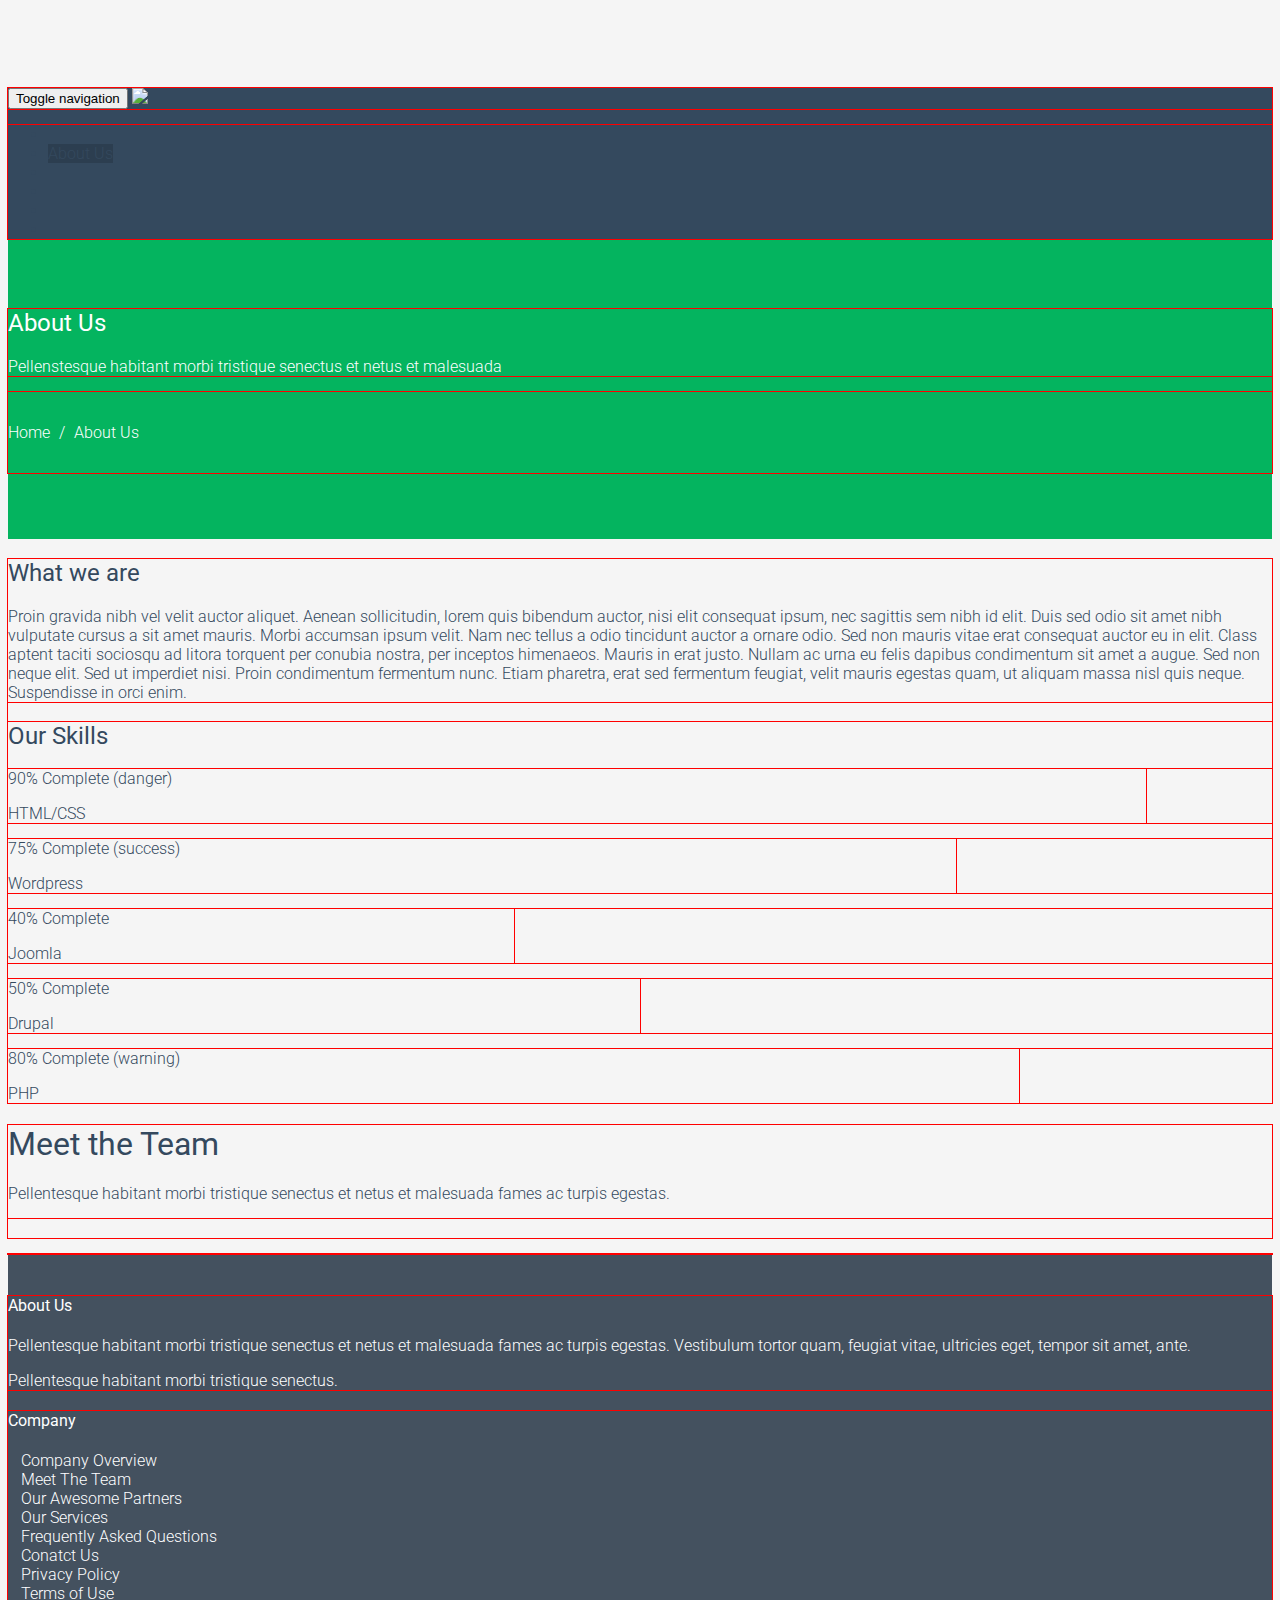
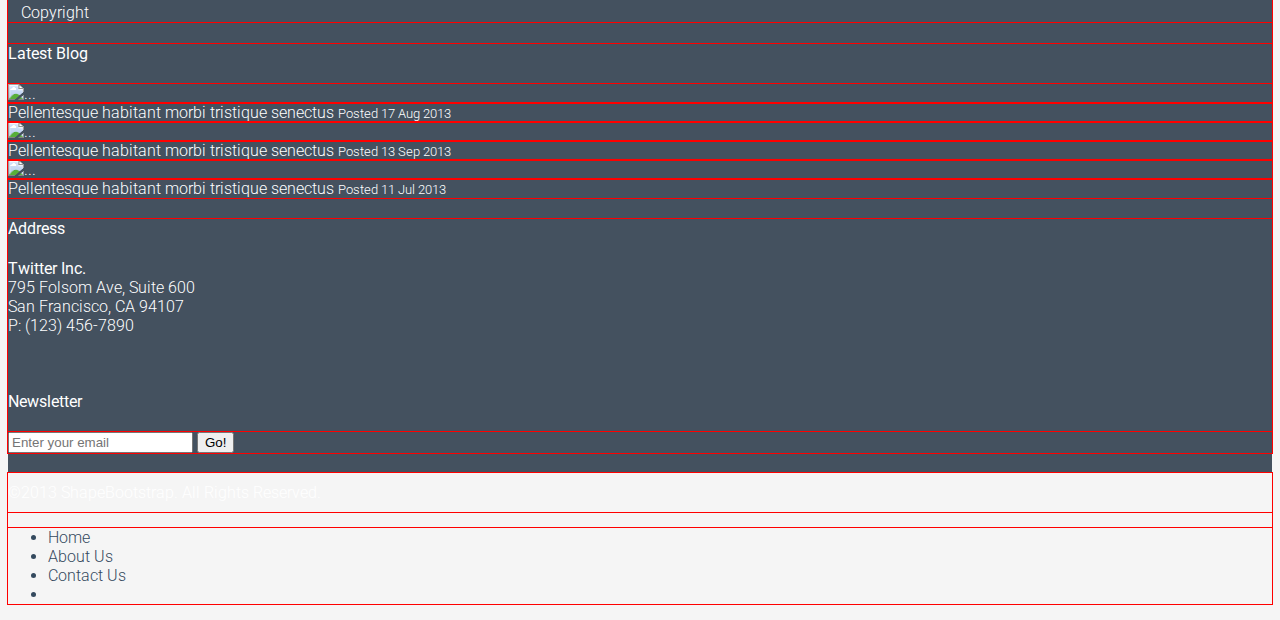
==== about-us.html @ ade77845 "avance about us" ====
<!DOCTYPE html>
<html lang="en">
<head>
    <meta charset="utf-8">
    <meta name="viewport" content="width=device-width, initial-scale=1.0">
    <meta name="description" content="">
    <meta name="author" content="">
    <title>About Us | Flat Theme</title>
    <link href="css/bootstrap.min.css" rel="stylesheet">
    <link href="css/font-awesome.min.css" rel="stylesheet">
    <link href="css/animate.css" rel="stylesheet">
    <link href="css/main.css" rel="stylesheet">
    <!--[if lt IE 9]>
    <script src="js/html5shiv.js"></script>
    <script src="js/respond.min.js"></script>
    <![endif]-->       
    <link rel="shortcut icon" href="images/ico/favicon.ico">
    <link rel="apple-touch-icon-precomposed" sizes="144x144" href="images/ico/apple-touch-icon-144-precomposed.png">
    <link rel="apple-touch-icon-precomposed" sizes="114x114" href="images/ico/apple-touch-icon-114-precomposed.png">
    <link rel="apple-touch-icon-precomposed" sizes="72x72" href="images/ico/apple-touch-icon-72-precomposed.png">
    <link rel="apple-touch-icon-precomposed" href="images/ico/apple-touch-icon-57-precomposed.png">
</head><!--/head-->
<body>
    <!--HEADER-->
    <header class="navbar navbar-inverse navbar-fixed-top">
      <div class="container">
        <div class="navbar-header">
          <button type="button" class="navbar-toggle" data-toggle="collapse" data-target=".navbar-collapse">
            <span class="sr-only">Toggle navigation</span>
            <span class="icon-bar"></span>
            <span class="icon-bar"></span>
            <span class="icon-bar"></span>
          </button>
          <a class="navbar-brand" href="index.html"><img src="images/logo.png" alt="logo"></a>
        </div>
        <div class="collapse navbar-collapse">
          <ul class="nav navbar-nav navbar-right">
            <li><a href="index.html">Home</a></li>
            <li class="active"><a href="about-us.html">About Us</a></li>
            <li><a href="services.html">Services</a></li>
            <li><a href="portfolio.html">Portfolio</a></li>
            <li><a href="blog.html">Blog</a></li>
            <li><a href="contact-us.html">Contact</a></li>
          </ul>
        </div>
      </div>
    </header>
<!--END HEADER-->

   <!--BANNER-->
   <section class="banner">
     <div class="container">
         <div class="row">

          <div class="col-md-6">
               <h2>About Us</h2>
               <p>Pellenstesque habitant morbi tristique senectus et netus et malesuada</p>
          </div>
          <div class="col-md-6">
              <ul class="list-banner pull-right">
                  <li><a href="index.html">Home</a></li>
                  <li class="active"><a href="about-us.html">About Us</a></li>
              </ul>
          </div>
         </div>
     </div>
   </section><!--end banner-->

     <!--CONTENT-->
      <section class="content">
       <div class="container">
           <div class="row">
               <div class="col-md-6 col-sm-12">
                   <h2>What we are</h2>
                <p>Proin gravida nibh vel velit auctor aliquet. Aenean sollicitudin, lorem quis bibendum auctor, nisi elit consequat ipsum, nec sagittis sem nibh id elit. Duis sed odio sit amet nibh vulputate cursus a sit amet mauris. Morbi accumsan ipsum velit. Nam nec tellus a odio tincidunt auctor a ornare odio. Sed non  mauris vitae erat consequat auctor eu in elit. Class aptent taciti sociosqu ad litora torquent per conubia nostra, per inceptos himenaeos. Mauris in erat justo. Nullam ac urna eu felis dapibus condimentum sit amet a augue. Sed non neque elit. Sed ut imperdiet nisi. Proin condimentum fermentum nunc. Etiam pharetra, erat sed fermentum feugiat, velit mauris egestas quam, ut aliquam massa nisl quis neque. Suspendisse in orci enim.</p>
               </div>
               <div class="col-md-6 col-sm-12">
                   <h2>Our Skills</h2>

                    <div class="progress">
                      <div class="progress-bar progress-bar-danger" role="progressbar" aria-valuenow="80" aria-valuemin="0" aria-valuemax="100" style="width: 90%">
                        <span class="sr-only">90% Complete (danger)</span>
                        <p>HTML/CSS</p>
                      </div>
                    </div>
                   <div class="progress">
                      <div class="progress-bar progress-bar-success" role="progressbar" aria-valuenow="40" aria-valuemin="0" aria-valuemax="100" style="width: 75%">
                        <span class="sr-only">75% Complete (success)</span>
                        <p>Wordpress</p>
                      </div>
                    </div>
                    <div class="progress">
                      <div class="progress-bar progress-bar-primary" role="progressbar" aria-valuenow="20" aria-valuemin="0" aria-valuemax="100" style="width: 40%">
                        <span class="sr-only">40% Complete</span>
                        <p>Joomla</p>
                      </div>
                    </div>
                    <div class="progress">
                      <div class="progress-bar progress-bar-info" role="progressbar" aria-valuenow="20" aria-valuemin="0" aria-valuemax="100" style="width: 50%">
                        <span class="sr-only">50% Complete</span>
                        <p>Drupal</p>
                      </div>
                    </div>
                    <div class="progress">
                      <div class="progress-bar progress-bar-warning" role="progressbar" aria-valuenow="60" aria-valuemin="0" aria-valuemax="100" style="width: 80%">
                        <span class="sr-only">80% Complete (warning)</span>
                        <p>PHP</p>
                      </div>
                    </div>

               </div>
           </div>
       </div>
   </section><!--end section content-->

   <section class="team text-center">
       <div class="container">
           <h1 class="text-center">Meet the Team</h1>
            <p class="text-center">Pellentesque habitant morbi tristique senectus et netus et malesuada fames ac turpis egestas.</p>
            <div class="row">
                <div class="col-sm-3">
                   <div class="team-image">
                        <img class="img-responsive img-thumbnail img-circle" src="images/team-member.jpg" alt="">

                   </div>
                   <p></p>
                   <div class="social-icons">

                   </div>

                </div>
                <div class="col-sm-3"></div>
                <div class="col-sm-3"></div>
                <div class="col-sm-3"></div>
            </div>
        </div>
   </section>

   <!--MORE INFORMATION-->
    <section class="more-information">
       <div class="container">
           <div class="row">

                <div class="col-md-3 col-sm-12">
                    <h4>About Us</h4>
                    <p>Pellentesque habitant morbi tristique senectus et netus et malesuada fames ac turpis egestas. Vestibulum tortor quam, feugiat vitae, ultricies eget, tempor sit amet, ante.</p>
                    <p>Pellentesque habitant morbi tristique senectus.</p>
                </div><!--end col-md-3-->

                <div class="col-md-3 col-sm-12">
                    <h4>Company</h4>
                   <ul class="arrow">
                    <li><a href="#"> Company Overview</a></li>
                    <li><a href="#"> Meet The Team</a></li>
                    <li><a href="#"> Our Awesome Partners</a></li>
                    <li><a href="#"> Our Services</a></li>
                    <li><a href="#"> Frequently Asked Questions</a></li>
                    <li><a href="#"> Conatct Us</a></li>
                    <li><a href="#"> Privacy Policy</a></li>
                    <li><a href="#"> Terms of Use</a></li>
                    <li><a href="#"> Copyright</a></li>
                  </ul>
                </div><!--end col-md-3-->
                <div class="col-md-3 col-sm-12">
                    <h4>Latest Blog</h4>
                    <div class="media">
                      <div class="pull-left">
                        <a href="#">
                          <img class="media-object" src="images/blog/thumb1.jpg" alt="...">
                        </a>
                      </div>
                      <div class="media-body">
                        <span class="media-heading"><a href="#">Pellentesque habitant morbi tristique senectus</a></span>
                        <small class="muted">Posted 17 Aug 2013</small>
                      </div>
                    </div>

                    <div class="media">
                      <div class="pull-left">
                        <a href="#">
                          <img class="media-object" src="images/blog/thumb2.jpg" alt="...">
                        </a>
                      </div>
                      <div class="media-body">
                        <span class="media-heading"><a href="#">Pellentesque habitant morbi tristique senectus</a></span>
                        <small class="muted">Posted 13 Sep 2013</small>
                      </div>
                    </div>

                    <div class="media">
                      <div class="pull-left">
                        <a href="#">
                          <img class="media-object" src="images/blog/thumb3.jpg" alt="...">
                        </a>
                      </div>
                      <div class="media-body">
                        <span class="media-heading"><a href="#">Pellentesque habitant morbi tristique senectus</a></span>
                        <small class="muted">Posted 11 Jul 2013</small>
                      </div>
                    </div>
                </div><!--end col-md-3-->
                <div class="col-md-3 col-sm-12">
                    <h4>Address</h4>
                    <p><b>Twitter Inc.</b><br>
                        795 Folsom Ave, Suite 600<br>
                        San Francisco, CA 94107<br>
                        P: (123) 456-7890
                    </p>
                    <br>
                    <h4>Newsletter</h4>
                    <form role="form">
                        <div class="input-group">
                            <input type="text" class="form-control" placeholder="Enter your email">
                            <span class="input-group-btn">
                              <button class="btn btn-danger" type="button">Go!</button>
                            </span>
                        </div>
                    </form>
                </div><!--end col-md-3-->
           </div>
       </div>
    </section>

    <footer class="navbar-inverse">
          <div class="container">
              <div class="row">
                  <div class="col-md-6">


                       &copy;2013 <a target="_blank" href="http://shapebootstrap.net/" title="Free Twitter Bootstrap WordPress Themes and HTML templates">ShapeBootstrap</a>. All Rights Reserved.

                  </div>
                  <div class="col-md-6">
                      <nav >
                          <ul class="list-footer nav navbar-nav navbar-right">
                              <li><a href="index.html">Home</a></li>
                              <li><a href="about-us.html">About Us</a></li>
                              <li><a href="contact-us.html">Contact Us</a></li>
                              <li><a id="gototop" class="gototop" href="#"><i class="icon-chevron-up"></i></a></li><!--#gototop-->

                          </ul>
                      </nav>
                  </div>
              </div>
          </div>
    </footer>


    <script src="js/jquery.js"></script>
    <script src="js/bootstrap.min.js"></script>
    <script src="js/main.js"></script>
</body>
</html>
---- css/main.css ----
@import url(http://fonts.googleapis.com/css?family=Roboto:400,700,300);
div{outline: 1px solid red}
.clearfix {
  *zoom: 1;
}

.clearfix:before,
.clearfix:after {
  display: table;
  content: "";
  line-height: 0;
}
.clearfix:after {
  clear: both;
}


body {
  padding-top: 80px;
  color: #34495e;
  background: #f5f5f5;
  font-family: 'Roboto', sans-serif;
  font-weight: 300;
}
h1,
h2,
h3,
h4,
h5,
h6 {
  font-family: 'Roboto', sans-serif;
  font-weight: 400;
}
a {
    text-decoration: none;
  color: inherit;/*#34495e;*/
  -webkit-transition: 300ms;
  -moz-transition: 300ms;
  -o-transition: 300ms;
  transition: 300ms;
}

/****====Hero-section====****/
#hero-section{
    background: url(../images/slider/bg1.jpg);
    margin-top: 0;
    height: 600px;

}
/**==more-information==**/
.more-information{
    background: rgba(33, 49, 65, 0.84);
    color: #fff;
    padding: 20px 0;
}
.more-information a{
    color: inherit;
}
ul.arrow{
    list-style: none;
    padding: 0;
    margin: 0;
}
ul.arrow li::before {
  font-family: FontAwesome;
  font-size: 11px;
  content: "\f105";
}
/***==Footer==***/
footer .col-md-6:first-child{
    color: #fff;
    padding: 10px 0;
}

footer a{
    color: inherit;

}

/*HEADER*/
.navbar {
    background-color: #34495e;
    border-color: #34495e;
    border-width:7px 0px;
    margin-bottom: 0;
}
.navigation {
    position: absolute;
    width: 1px;
    height: 1px;
    padding: 0;
    margin: -1px;
    overflow: hidden;
    clip: rect(0,0,0,0);
    border: 0;
}


.navbar-inverse .navbar-nav>.active>a, .navbar-inverse .navbar-nav>.active>a:hover, .navbar-inverse .navbar-nav>.active>a:focus{
	background: #2c3e50;
}
.no-margin{
	background: url("../images/slider/bg1.jpg") no-repeat ;
	background-size: cover;
	background-position: bottom center;
    height: 667px;
	top: auto;
    position: relative;
    margin-top: -15px;
    padding-top: 0;
}

.imagen{
    padding: 150px 90px ;
}

/**banner***/
.banner{
    background:#04b45f;
    color: #fff;
    margin-top: -16px;
    padding: 50px 0;
}
.list-banner{
    list-style: none;
    padding: 31px 0;
}
.list-banner li{
    display: inline-block;
}
.list-banner li+li:before{padding:0 5px;content:"/\00a0"}

/**team***/
.team-image img{
    border-radius: 100%;
}
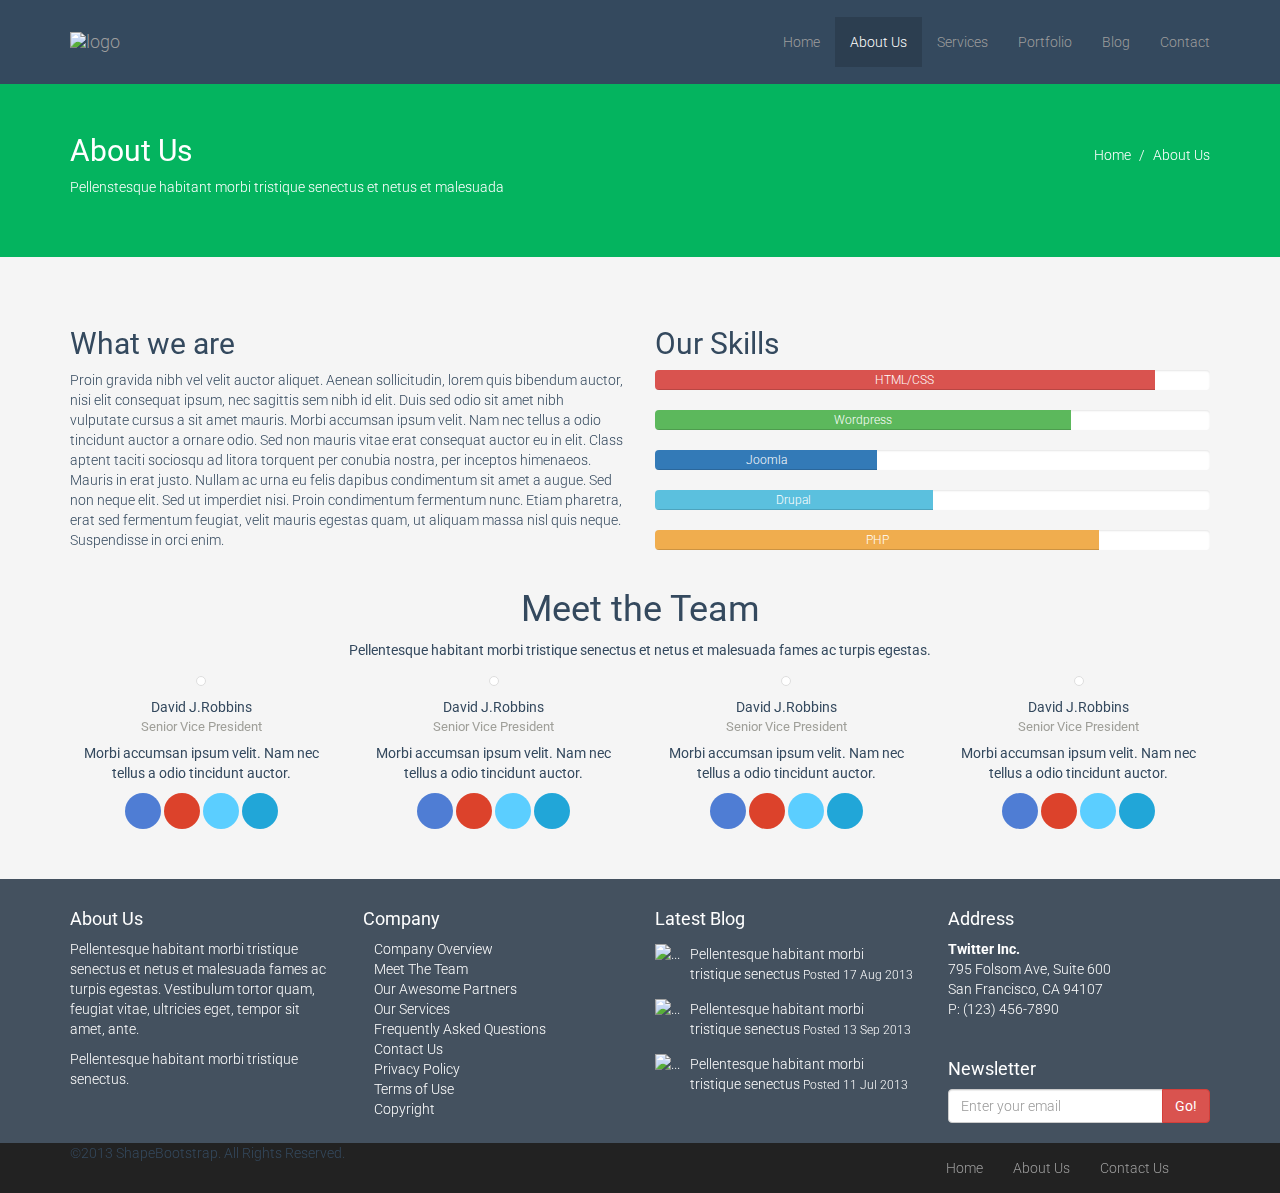
==== commit 1a9a78ff: "Merge branch 'master' of https://github.com/annabeth/Flat-Theme" ====
--- a/about-us.html
+++ b/about-us.html
@@ -66,8 +66,8 @@
      </div>
    </section><!--end banner-->
 
-     <!--CONTENT-->
-      <section class="content">
+    <!--CONTENT-->
+    <section class="content">
        <div class="container">
            <div class="row">
                <div class="col-md-6 col-sm-12">
@@ -109,33 +109,89 @@
                     </div>
 
                </div>
-           </div>
-       </div>
-   </section><!--end section content-->
-
-   <section class="team text-center">
-       <div class="container">
+
+           </div><!--end row-->
+
+         <!--TEAM-->
+         <div class="team text-center">
+       
            <h1 class="text-center">Meet the Team</h1>
             <p class="text-center">Pellentesque habitant morbi tristique senectus et netus et malesuada fames ac turpis egestas.</p>
             <div class="row">
                 <div class="col-sm-3">
+
                    <div class="team-image">
                         <img class="img-responsive img-thumbnail img-circle" src="images/team-member.jpg" alt="">
 
                    </div>
-                   <p></p>
+
+                   <h5>David J.Robbins<br>
+                   <small class="cargo">Senior
+                   Vice President</small></h5>
+                   <p>Morbi accumsan ipsum velit. Nam nec <br>tellus a odio tincidunt auctor.</p>
                    <div class="social-icons">
-
+                      <a class="btn social facebook" href="#"><i class="icon-facebook"></i></a>
+                      <a class="btn social google-plus" href="#"><i class="icon-google-plus"></i></a>
+                      <a class="btn social twitter" href="#"><i class="icon-twitter"></i></a>
+                      <a class="btn social linkedin" href="#"><i class="icon-linkedin"></i></a>
                    </div>
 
                 </div>
-                <div class="col-sm-3"></div>
-                <div class="col-sm-3"></div>
-                <div class="col-sm-3"></div>
-            </div>
-        </div>
-   </section>
-
+                <div class="col-sm-3 col-xs-6">
+                    <div class="team-image">
+                        <img class="img-responsive img-thumbnail img-circle" src="images/team-member.jpg" alt="">
+
+                   </div>
+                   <h5>David J.Robbins<br>
+                   <small class="cargo">Senior
+                   Vice President</small></h5>
+                   <p>Morbi accumsan ipsum velit. Nam nec <br>tellus a odio tincidunt auctor.</p>
+                   <div class="social-icons">
+                      <a class="btn social facebook" href="#"><i class="icon-facebook"></i></a>
+                      <a class="btn social google-plus" href="#"><i class="icon-google-plus"></i></a>
+                      <a class="btn social twitter" href="#"><i class="icon-twitter"></i></a>
+                      <a class="btn social linkedin" href="#"><i class="icon-linkedin"></i></a>
+                   </div>
+                </div>
+                <div class="col-sm-3 col-xs-6">
+                    <div class="team-image">
+                        <img class="img-responsive img-thumbnail img-circle" src="images/team-member.jpg" alt="">
+
+                   </div>
+                   <h5>David J.Robbins<br>
+                   <small class="cargo">Senior
+                   Vice President</small></h5>
+                   <p>Morbi accumsan ipsum velit. Nam nec <br>tellus a odio tincidunt auctor.</p>
+                   <div class="social-icons">
+                      <a class="btn social facebook" href="#"><i class="icon-facebook"></i></a>
+                      <a class="btn social google-plus" href="#"><i class="icon-google-plus"></i></a>
+                      <a class="btn social twitter" href="#"><i class="icon-twitter"></i></a>
+                      <a class="btn social linkedin" href="#"><i class="icon-linkedin"></i></a>
+                   </div>
+                </div>
+                <div class="col-sm-3 col-xs-6">
+                    <div class="team-image">
+                        <img class="img-responsive img-thumbnail img-circle" src="images/team-member.jpg" alt="">
+
+                   </div>
+                   <h5>David J.Robbins<br>
+                   <small class="cargo">Senior
+                   Vice President</small></h5>
+                   <p>Morbi accumsan ipsum velit. Nam nec <br>tellus a odio tincidunt auctor.</p>
+                   <div class="social-icons">
+                      <a class="btn social facebook" href="#"><i class="icon-facebook"></i></a>
+                      <a class="btn social google-plus" href="#"><i class="icon-google-plus"></i></a>
+                      <a class="btn social twitter" href="#"><i class="icon-twitter"></i></a>
+                      <a class="btn social linkedin" href="#"><i class="icon-linkedin"></i></a>
+                   </div>
+                </div>
+            </div><!--end row-->
+
+          </div><!--end team-->
+       </div>
+   </section><!--end section content-->
+
+                   
    <!--MORE INFORMATION-->
     <section class="more-information">
        <div class="container">
@@ -155,7 +211,7 @@
                     <li><a href="#"> Our Awesome Partners</a></li>
                     <li><a href="#"> Our Services</a></li>
                     <li><a href="#"> Frequently Asked Questions</a></li>
-                    <li><a href="#"> Conatct Us</a></li>
+                    <li><a href="#"> Contact Us</a></li>
                     <li><a href="#"> Privacy Policy</a></li>
                     <li><a href="#"> Terms of Use</a></li>
                     <li><a href="#"> Copyright</a></li>
--- a/css/main.css
+++ b/css/main.css
@@ -1,9 +1,10 @@
 @import url(http://fonts.googleapis.com/css?family=Roboto:400,700,300);
-div{outline: 1px solid red}
+/*div{outline: 1px solid red}
 .clearfix {
   *zoom: 1;
-}
-
+}*/
+
+/*DEFINIDO*/
 .clearfix:before,
 .clearfix:after {
   display: table;
@@ -13,8 +14,6 @@
 .clearfix:after {
   clear: both;
 }
-
-
 body {
   padding-top: 80px;
   color: #34495e;
@@ -39,7 +38,7 @@
   -o-transition: 300ms;
   transition: 300ms;
 }
-
+/*GENERAL*/
 /****====Hero-section====****/
 #hero-section{
     background: url(../images/slider/bg1.jpg);
@@ -66,23 +65,13 @@
   font-size: 11px;
   content: "\f105";
 }
-/***==Footer==***/
-footer .col-md-6:first-child{
-    color: #fff;
-    padding: 10px 0;
-}
-
-footer a{
-    color: inherit;
-
-}
-
 /*HEADER*/
 .navbar {
     background-color: #34495e;
     border-color: #34495e;
     border-width:7px 0px;
     margin-bottom: 0;
+    padding: 10px 0px;
 }
 .navigation {
     position: absolute;
@@ -94,8 +83,6 @@
     clip: rect(0,0,0,0);
     border: 0;
 }
-
-
 .navbar-inverse .navbar-nav>.active>a, .navbar-inverse .navbar-nav>.active>a:hover, .navbar-inverse .navbar-nav>.active>a:focus{
 	background: #2c3e50;
 }
@@ -107,14 +94,58 @@
 	top: auto;
     position: relative;
     margin-top: -15px;
+    margin: #34495e;
     padding-top: 0;
+    color:white;
 }
 
 .imagen{
-    padding: 150px 90px ;
-}
-
-/**banner***/
+    padding: 250px 90px ;
+}
+/*SERVICES*/
+.service{
+    padding: 50px 0px;
+    background-color: #04B45F;
+}
+.icon-md {
+  font-size: 36px;
+  height: 68px;
+  width: 68px;
+  line-height: 68px;
+  color: #fff;
+  margin-right: 10px;
+  background-color: rgba(0, 0, 0, 0.4);
+  text-align: center;
+  display: block;
+  border-radius: 50%;
+  -webkit-transition: 500ms;
+  -moz-transition: 500ms;
+  -o-transition: 500ms;
+  transition: 500ms;
+}
+.media-body{
+    color:white;
+}
+/*WORKS*/
+#recent-works{
+    padding: 60px 0px;
+}
+/*TESTIMONIAL*/
+.testimonial{
+    background: #E74C3C;
+    color:white;
+    padding: 50px 0px;
+}
+h6{
+    color:#DCDCDC;
+}
+
+/***CONTENT***/
+.content
+{
+    padding: 50px 0;
+}
+/**BANNER***/
 .banner{
     background:#04b45f;
     color: #fff;
@@ -130,6 +161,47 @@
 }
 .list-banner li+li:before{padding:0 5px;content:"/\00a0"}
 
+.progress{
+    background-color: #fff;
+}
+/***TEAM***/
+
+.team-image img{
+    border-radius: 100%;
+}
+.team .cargo{
+    color:rgba(140,140,133,0.82);
+    font-size: 13px;
+    margin-top: 5px;
+    display: block;
+}
+.team p{
+    font-weight: normal;
+}
+/***SOCIAL****/
+.social{
+    color: #fff;
+    height: 36px;
+    width: 36px;
+    line-height: 36px;
+    display: inline-block;
+    border-radius: 100%;
+    text-align: center;
+    padding: 0;
+}
+.social.facebook{
+    background:#4f7dd4;
+}
+.social.google-plus{
+    background:#dc422b;
+}
+.social.twitter{
+    background:#5bceff;
+}
+.social.linkedin{
+    background:#21a6d8;
+}
+
 /**team***/
 .team-image img{
     border-radius: 100%;
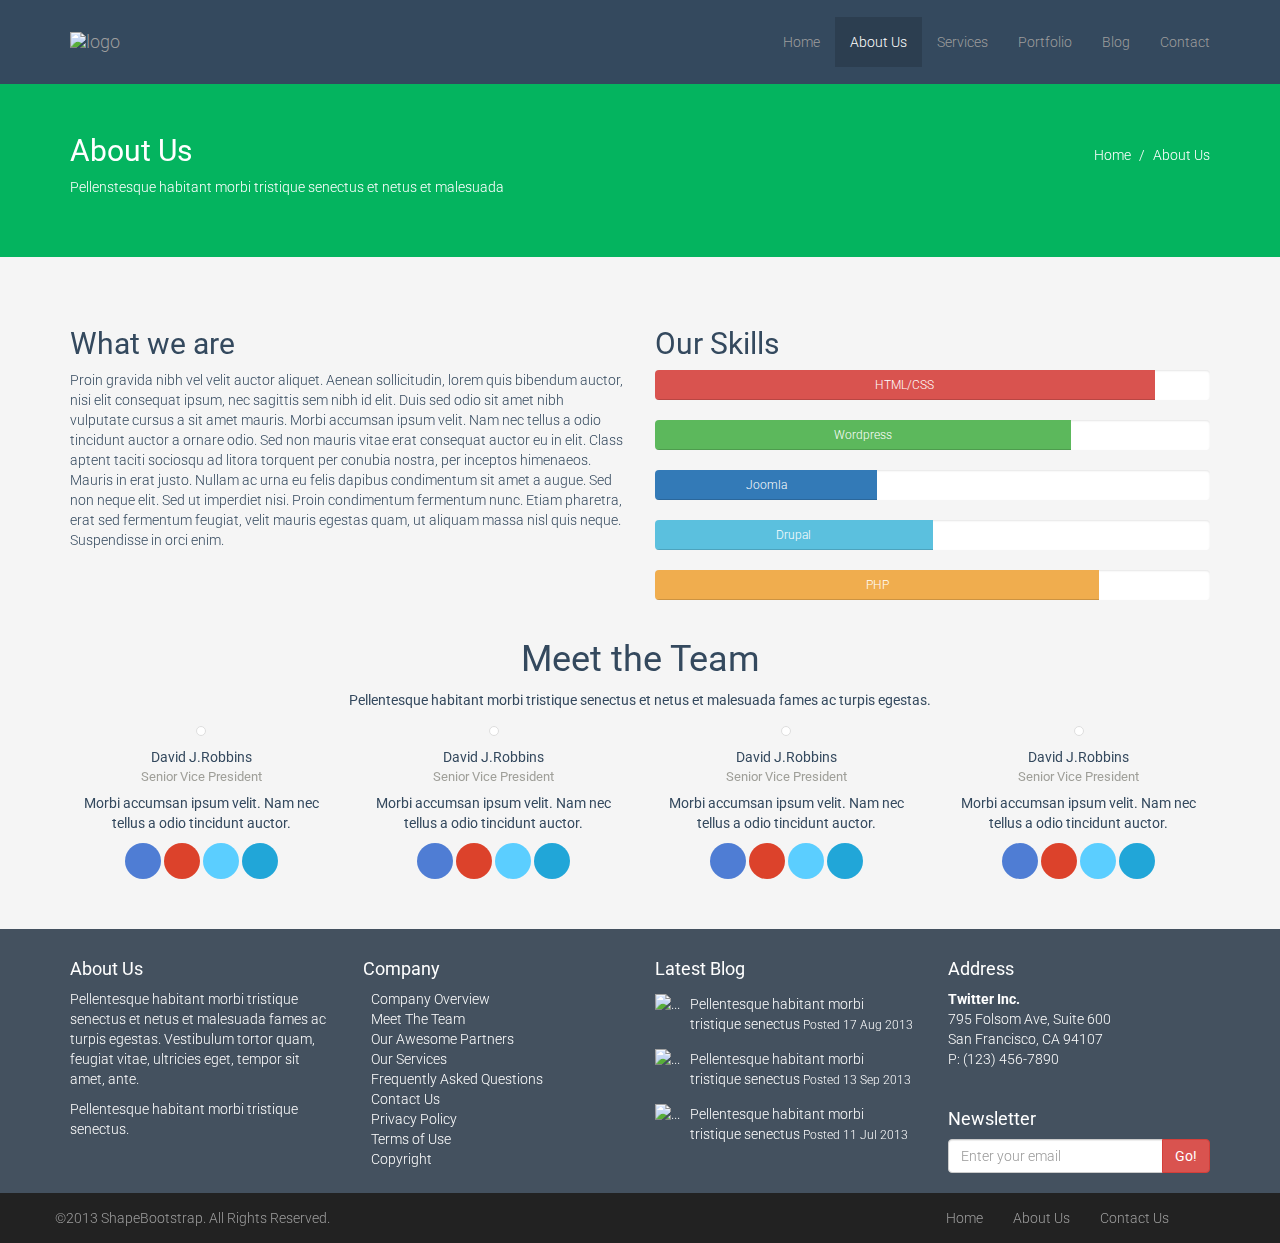
==== commit 7c5271ed: "avance blog.html y blog-item.html" ====
--- a/about-us.html
+++ b/about-us.html
@@ -206,15 +206,15 @@
                 <div class="col-md-3 col-sm-12">
                     <h4>Company</h4>
                    <ul class="arrow">
-                    <li><a href="#"> Company Overview</a></li>
-                    <li><a href="#"> Meet The Team</a></li>
-                    <li><a href="#"> Our Awesome Partners</a></li>
-                    <li><a href="#"> Our Services</a></li>
-                    <li><a href="#"> Frequently Asked Questions</a></li>
-                    <li><a href="#"> Contact Us</a></li>
-                    <li><a href="#"> Privacy Policy</a></li>
-                    <li><a href="#"> Terms of Use</a></li>
-                    <li><a href="#"> Copyright</a></li>
+                    <li><a href="#">Company Overview</a></li>
+                    <li><a href="#">Meet The Team</a></li>
+                    <li><a href="#">Our Awesome Partners</a></li>
+                    <li><a href="#">Our Services</a></li>
+                    <li><a href="#">Frequently Asked Questions</a></li>
+                    <li><a href="#">Contact Us</a></li>
+                    <li><a href="#">Privacy Policy</a></li>
+                    <li><a href="#">Terms of Use</a></li>
+                    <li><a href="#">Copyright</a></li>
                   </ul>
                 </div><!--end col-md-3-->
                 <div class="col-md-3 col-sm-12">
--- a/css/main.css
+++ b/css/main.css
@@ -3,24 +3,23 @@
 .clearfix {
   *zoom: 1;
 }*/
-
 /*DEFINIDO*/
 .clearfix:before,
 .clearfix:after {
   display: table;
   content: "";
-  line-height: 0;
-}
+  line-height: 0; }
+
 .clearfix:after {
-  clear: both;
-}
+  clear: both; }
+
 body {
   padding-top: 80px;
   color: #34495e;
   background: #f5f5f5;
   font-family: 'Roboto', sans-serif;
-  font-weight: 300;
-}
+  font-weight: 300; }
+
 h1,
 h2,
 h3,
@@ -28,85 +27,85 @@
 h5,
 h6 {
   font-family: 'Roboto', sans-serif;
-  font-weight: 400;
-}
+  font-weight: 400; }
+
 a {
-    text-decoration: none;
-  color: inherit;/*#34495e;*/
+  text-decoration: none;
+  color: inherit;
+  /*#34495e;*/
   -webkit-transition: 300ms;
   -moz-transition: 300ms;
   -o-transition: 300ms;
-  transition: 300ms;
-}
+  transition: 300ms; }
+
 /*GENERAL*/
 /****====Hero-section====****/
-#hero-section{
-    background: url(../images/slider/bg1.jpg);
-    margin-top: 0;
-    height: 600px;
-
-}
+#hero-section {
+  background: url(../images/slider/bg1.jpg);
+  margin-top: 0;
+  height: 600px; }
+
 /**==more-information==**/
-.more-information{
-    background: rgba(33, 49, 65, 0.84);
-    color: #fff;
-    padding: 20px 0;
-}
-.more-information a{
-    color: inherit;
-}
-ul.arrow{
-    list-style: none;
-    padding: 0;
-    margin: 0;
-}
+.more-information {
+  background: rgba(33, 49, 65, 0.84);
+  color: #fff;
+  padding: 20px 0; }
+
+.more-information a {
+  color: inherit; }
+
+ul.arrow {
+  list-style: none;
+  padding: 0;
+  margin: 0; }
+
 ul.arrow li::before {
   font-family: FontAwesome;
   font-size: 11px;
-  content: "\f105";
-}
+  content: "\f105"; }
+
 /*HEADER*/
 .navbar {
-    background-color: #34495e;
-    border-color: #34495e;
-    border-width:7px 0px;
-    margin-bottom: 0;
-    padding: 10px 0px;
-}
+  background-color: #34495e;
+  border-color: #34495e;
+  border-width: 7px 0px;
+  margin-bottom: 0;
+  padding: 10px 0px; }
+
 .navigation {
-    position: absolute;
-    width: 1px;
-    height: 1px;
-    padding: 0;
-    margin: -1px;
-    overflow: hidden;
-    clip: rect(0,0,0,0);
-    border: 0;
-}
-.navbar-inverse .navbar-nav>.active>a, .navbar-inverse .navbar-nav>.active>a:hover, .navbar-inverse .navbar-nav>.active>a:focus{
-	background: #2c3e50;
-}
-.no-margin{
-	background: url("../images/slider/bg1.jpg") no-repeat ;
-	background-size: cover;
-	background-position: bottom center;
-    height: 667px;
-	top: auto;
-    position: relative;
-    margin-top: -15px;
-    margin: #34495e;
-    padding-top: 0;
-    color:white;
-}
-
-.imagen{
-    padding: 250px 90px ;
-}
+  position: absolute;
+  width: 1px;
+  height: 1px;
+  padding: 0;
+  margin: -1px;
+  overflow: hidden;
+  clip: rect(0, 0, 0, 0);
+  border: 0; }
+
+.navbar-inverse .navbar-nav > .active > a, .navbar-inverse .navbar-nav > .active > a:hover, .navbar-inverse .navbar-nav > .active > a:focus {
+  background: #2c3e50; }
+
+/**************HOME*******************/
+.no-margin {
+  background: url("../images/slider/bg1.jpg") no-repeat;
+  background-size: cover;
+  background-position: bottom center;
+  height: 667px;
+  top: auto;
+  position: relative;
+  margin-top: -15px;
+  margin: #34495e;
+  padding-top: 0;
+  color: white; }
+
+.imagen {
+  padding: 250px 90px; }
+
 /*SERVICES*/
-.service{
-    padding: 50px 0px;
-    background-color: #04B45F;
-}
+.service {
+  padding: 50px 0px;
+  background-color: #04B45F; }
+
 .icon-md {
   font-size: 36px;
   height: 68px;
@@ -121,88 +120,120 @@
   -webkit-transition: 500ms;
   -moz-transition: 500ms;
   -o-transition: 500ms;
-  transition: 500ms;
-}
-.media-body{
-    color:white;
-}
+  transition: 500ms; }
+
+.media-body {
+  color: white; }
+
 /*WORKS*/
-#recent-works{
-    padding: 60px 0px;
-}
+#recent-works {
+  padding: 60px 0px; }
+
 /*TESTIMONIAL*/
-.testimonial{
-    background: #E74C3C;
-    color:white;
-    padding: 50px 0px;
-}
-h6{
-    color:#DCDCDC;
-}
+.testimonial {
+  background: #E74C3C;
+  color: white;
+  padding: 50px 0px; }
+
+h6 {
+  color: #DCDCDC; }
+
+/**************SERVICES*******************/
+/**********WHAT WE DO***********/
+.wedo {
+  margin: 50px 0px; }
+
+.text-wedo {
+  color: #34495E; }
+
+.second-part {
+  margin-bottom: 50px; }
+
+#contact-page {
+  padding: 50px 0px; }
 
 /***CONTENT***/
-.content
-{
-    padding: 50px 0;
-}
+.content {
+  padding: 50px 0; }
+
 /**BANNER***/
-.banner{
-    background:#04b45f;
-    color: #fff;
-    margin-top: -16px;
-    padding: 50px 0;
-}
-.list-banner{
-    list-style: none;
-    padding: 31px 0;
-}
-.list-banner li{
-    display: inline-block;
-}
-.list-banner li+li:before{padding:0 5px;content:"/\00a0"}
-
-.progress{
-    background-color: #fff;
-}
+.banner {
+  background: #04b45f;
+  color: #fff;
+  margin-top: -16px;
+  padding: 50px 0; }
+
+.list-banner {
+  list-style: none;
+  padding: 31px 0; }
+
+.list-banner li {
+  display: inline-block; }
+
+.list-banner li + li:before {
+  padding: 0 5px;
+  content: "/\00a0"; }
+
+.progress {
+  background-color: #fff;
+  height: 30px; }
+
+.progress-bar {
+  line-height: 30px; }
+
 /***TEAM***/
-
-.team-image img{
-    border-radius: 100%;
-}
-.team .cargo{
-    color:rgba(140,140,133,0.82);
-    font-size: 13px;
-    margin-top: 5px;
-    display: block;
-}
-.team p{
-    font-weight: normal;
-}
+.team-image img {
+  border-radius: 100%; }
+
+.team .cargo {
+  color: rgba(140, 140, 133, 0.82);
+  font-size: 13px;
+  margin-top: 5px;
+  display: block; }
+
+.team p {
+  font-weight: normal; }
+
 /***SOCIAL****/
-.social{
-    color: #fff;
-    height: 36px;
-    width: 36px;
-    line-height: 36px;
-    display: inline-block;
-    border-radius: 100%;
-    text-align: center;
-    padding: 0;
-}
-.social.facebook{
-    background:#4f7dd4;
-}
-.social.google-plus{
-    background:#dc422b;
-}
-.social.twitter{
-    background:#5bceff;
-}
-.social.linkedin{
-    background:#21a6d8;
-}
-
-/**team***/
-.team-image img{
-    border-radius: 100%;
-}
+.social {
+  color: #fff;
+  height: 36px;
+  width: 36px;
+  line-height: 36px;
+  display: inline-block;
+  border-radius: 100%;
+  text-align: center;
+  padding: 0; }
+
+.social.facebook {
+  background: #4f7dd4; }
+
+.social.google-plus {
+  background: #dc422b; }
+
+.social.twitter {
+  background: #5bceff; }
+
+.social.linkedin {
+  background: #21a6d8; }
+
+/**PORTFOLIO***/
+.thumbnail {
+  border-radius: 0px;
+  padding: 10px 10px 0; }
+
+.port-image {
+  overflow: hidden;
+  height: 230px; }
+
+.caption p {
+  font-weight: 600;
+  font-size: 15px;
+  margin: 0; }
+
+/***FOOTER***/
+footer .col-md-6:first-child {
+  color: #9d9d9d;
+  padding: 15px 0; }
+
+/*# sourceMappingURL=main.css.map */
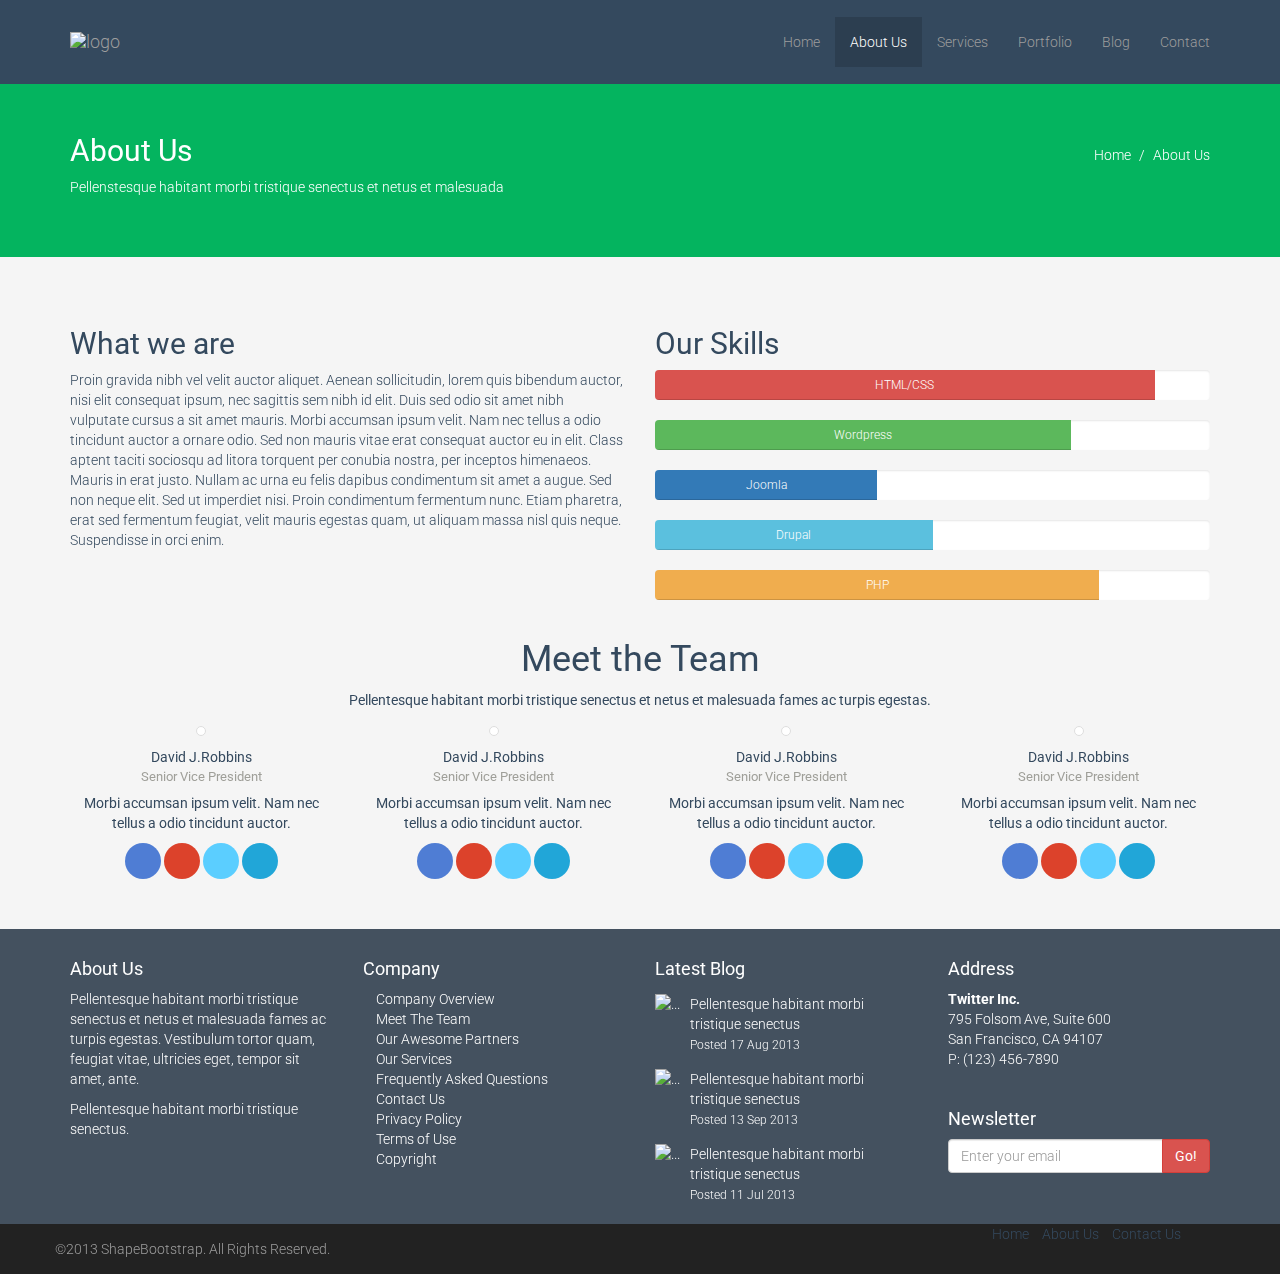
==== commit a984bda2: "Mejorando vista responsiva" ====
--- a/about-us.html
+++ b/about-us.html
@@ -118,7 +118,7 @@
            <h1 class="text-center">Meet the Team</h1>
             <p class="text-center">Pellentesque habitant morbi tristique senectus et netus et malesuada fames ac turpis egestas.</p>
             <div class="row">
-                <div class="col-sm-3">
+                <div class="col-sm-3 col-xs-6">
 
                    <div class="team-image">
                         <img class="img-responsive img-thumbnail img-circle" src="images/team-member.jpg" alt="">
@@ -226,7 +226,7 @@
                         </a>
                       </div>
                       <div class="media-body">
-                        <span class="media-heading"><a href="#">Pellentesque habitant morbi tristique senectus</a></span>
+                        <span class="media-heading"><a href="#">Pellentesque habitant morbi tristique senectus</a></span><br>
                         <small class="muted">Posted 17 Aug 2013</small>
                       </div>
                     </div>
@@ -238,7 +238,7 @@
                         </a>
                       </div>
                       <div class="media-body">
-                        <span class="media-heading"><a href="#">Pellentesque habitant morbi tristique senectus</a></span>
+                        <span class="media-heading"><a href="#">Pellentesque habitant morbi tristique senectus</a></span><br>
                         <small class="muted">Posted 13 Sep 2013</small>
                       </div>
                     </div>
@@ -250,7 +250,7 @@
                         </a>
                       </div>
                       <div class="media-body">
-                        <span class="media-heading"><a href="#">Pellentesque habitant morbi tristique senectus</a></span>
+                        <span class="media-heading"><a href="#">Pellentesque habitant morbi tristique senectus</a></span><br>
                         <small class="muted">Posted 11 Jul 2013</small>
                       </div>
                     </div>
@@ -277,7 +277,7 @@
        </div>
     </section>
 
-    <footer class="navbar-inverse">
+    <footer id="footer" class="navbar-inverse">
           <div class="container">
               <div class="row">
                   <div class="col-md-6">
@@ -288,7 +288,7 @@
                   </div>
                   <div class="col-md-6">
                       <nav >
-                          <ul class="list-footer nav navbar-nav navbar-right">
+                          <ul class="list-footer pull-right list-inline">
                               <li><a href="index.html">Home</a></li>
                               <li><a href="about-us.html">About Us</a></li>
                               <li><a href="contact-us.html">Contact Us</a></li>
@@ -301,7 +301,6 @@
           </div>
     </footer>
 
-
     <script src="js/jquery.js"></script>
     <script src="js/bootstrap.min.js"></script>
     <script src="js/main.js"></script>
--- a/css/main.css
+++ b/css/main.css
@@ -62,7 +62,8 @@
 ul.arrow li::before {
   font-family: FontAwesome;
   font-size: 11px;
-  content: "\f105"; }
+  content: "\f105";
+  margin-right: 5px; }
 
 /*HEADER*/
 .navbar {
@@ -174,6 +175,7 @@
   padding: 0 5px;
   content: "/\00a0"; }
 
+/***=====ABOUT-US=====***/
 .progress {
   background-color: #fff;
   height: 30px; }
@@ -217,7 +219,7 @@
 .social.linkedin {
   background: #21a6d8; }
 
-/**PORTFOLIO***/
+/**====PORTFOLIO=====**/
 .thumbnail {
   border-radius: 0px;
   padding: 10px 10px 0; }
@@ -231,6 +233,75 @@
   font-size: 15px;
   margin: 0; }
 
+@media (max-width: 991px) {
+  .col-md-4.portfolio-content {
+    width: 33.33333333%;
+    float: left; }
+
+  .port-image {
+    overflow: hidden;
+    height: 180px; } }
+/*=====BLOG=====*/
+.row-2 {
+  margin-top: 20px; }
+
+.col-sm-6.image-ads img {
+  margin: 10px 0;
+  border-radius: 4px; }
+
+.list-tags {
+  padding-left: 0; }
+
+.list-tags li {
+  display: inline-block;
+  list-style: none;
+  padding: 1px; }
+
+.blog-item {
+  border-radius: 5px;
+  padding: 0;
+  background: #fff; }
+
+.image-blog {
+  border-radius: 5px 5px 0 0;
+  width: 100%; }
+
+.caption.describe {
+  padding: 10px 20px 20px;
+  font-weight: normal; }
+
+.caption.describe p {
+  margin-top: 20px;
+  font-weight: normal; }
+
+.caption.describe span {
+  color: #999;
+  margin-right: 10px;
+  font-size: 12px; }
+
+.caption a.btn-default {
+  margin-top: 20px; }
+
+/***==BLOG ITEM==***/
+.autor, .comment-user {
+  background-color: #f5f5f5;
+  min-height: 20px;
+  padding: 20px;
+  margin-bottom: 20px;
+  margin-top: 30px;
+  color: #000; }
+
+.autor .media-body {
+  color: #000; }
+
+.media-body p {
+  margin-top: 5px !important;
+  font-weight: normal;
+  line-height: 1.2; }
+
+.comment-user {
+  margin-top: 0; }
+
 /***FOOTER***/
 footer .col-md-6:first-child {
   color: #9d9d9d;
